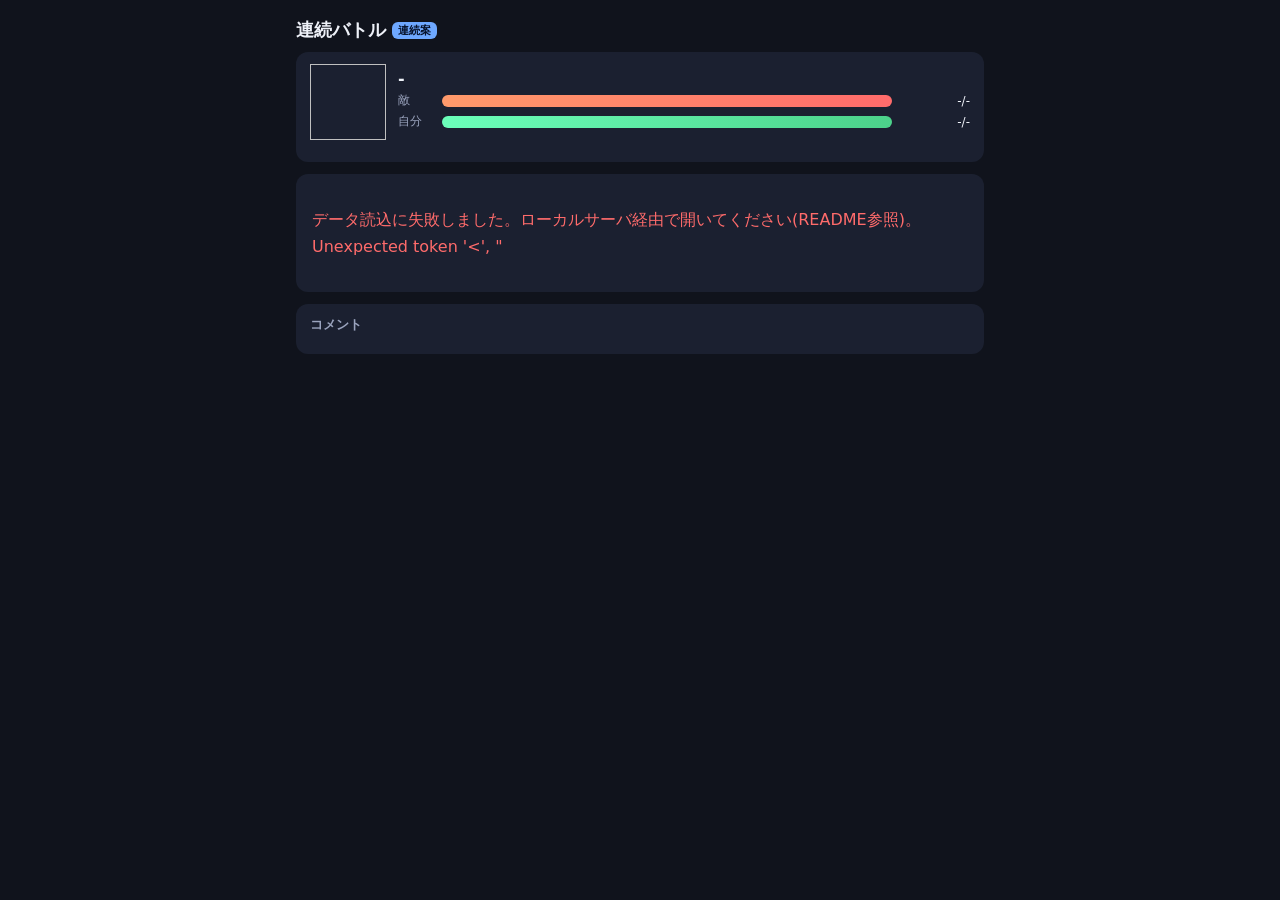
==== index.html @ 0154f3a8 "Create index.html" ====
<!doctype html>
<html lang="ja">
<head>
  <meta charset="UTF-8">
  <meta name="viewport" content="width=device-width, initial-scale=1">
  <title>読み込み中</title>
  <script>
    window.location.replace('/app/combo.html');
  </script>
</head>
<body>
</body>
</html>
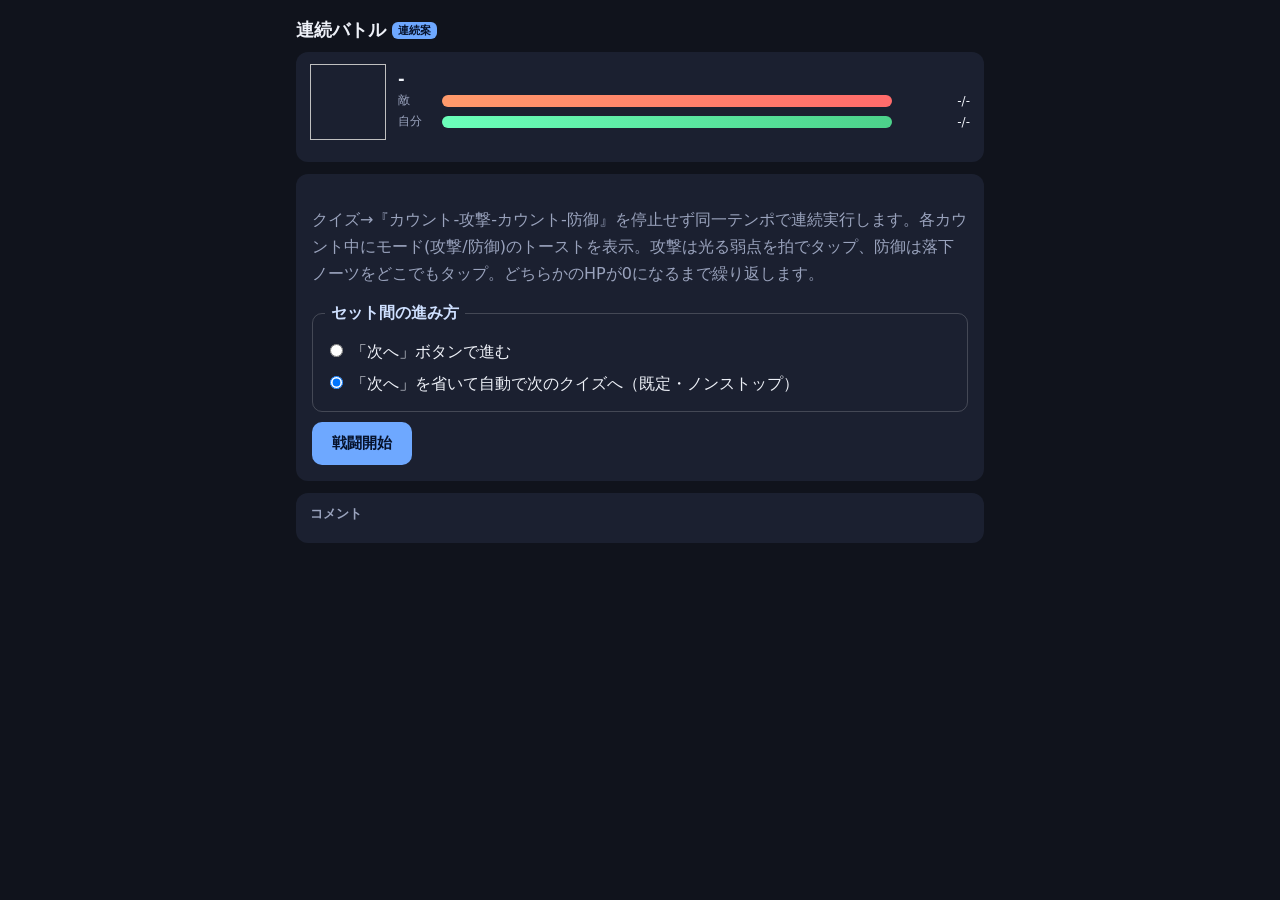
==== commit 57236ae4: "Update index.html" ====
--- a/index.html
+++ b/index.html
@@ -5,7 +5,7 @@
   <meta name="viewport" content="width=device-width, initial-scale=1">
   <title>読み込み中</title>
   <script>
-    window.location.replace('/app/combo.html');
+    window.location.replace('./app/combo.html');
   </script>
 </head>
 <body>
